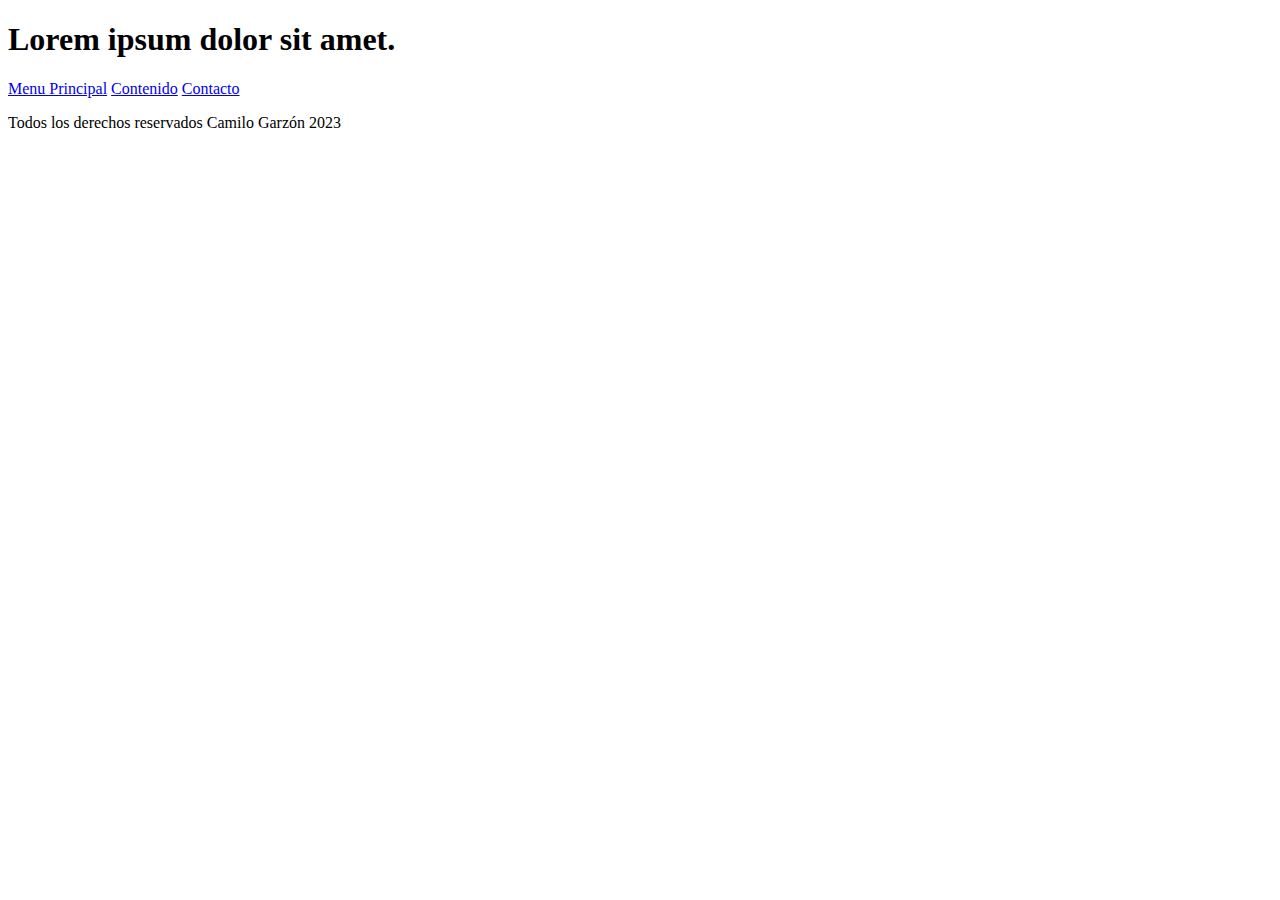
==== html/index.html @ b56fa862 "Commit HTML 1" ====
<!DOCTYPE html>
<html lang="es">

<head>
    <meta charset="UTF-8">
    <meta http-equiv="X-UA-Compatible" content="IE=edge">
    <meta name="viewport" content="width=device-width, initial-scale=1.0">
    <title>Document</title>
</head>

<body>
    <!-- Header -->
    <header class="header">
        <h1 class="header_h1">
            Lorem ipsum dolor sit amet.
        </h1>
    </header>
    <!-- Nav -->
    <nav class="nav contenedor">
        <div>
            <a href="#">Menu Principal</a>
            <a href="#">Contenido</a>
            <a href="#">Contacto</a>
        </div>
    </nav>
    <!-- Main -->
    <main class="main">

    </main>
    <!-- Footer -->
    <footer class="footer">
        <p> Todos los derechos reservados Camilo Garzón 2023</p>
    </footer>
</body>

</html>
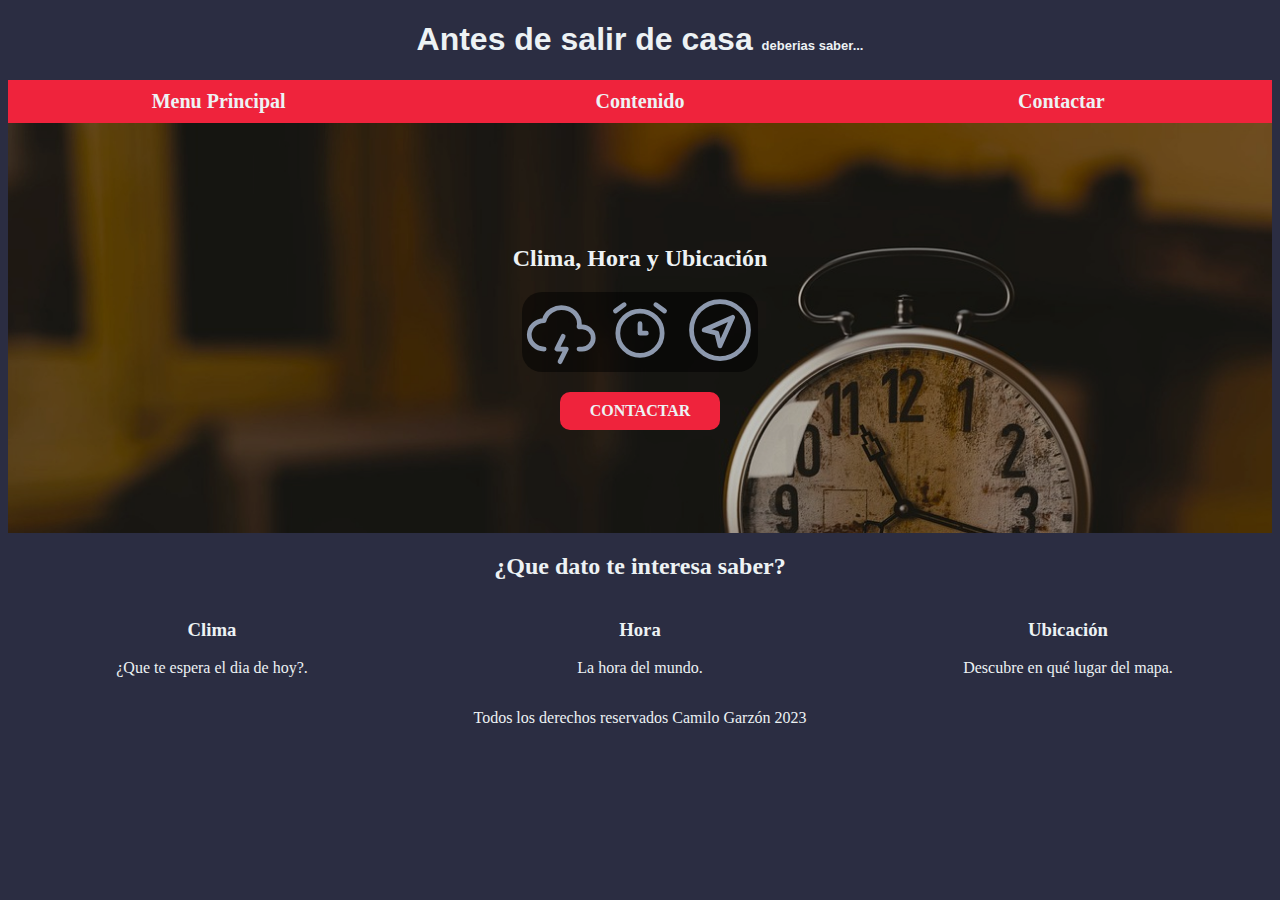
==== commit 0c3c2bbc: "Commit #2 Scss" ====
--- a/html/index.html
+++ b/html/index.html
@@ -6,29 +6,91 @@
     <meta http-equiv="X-UA-Compatible" content="IE=edge">
     <meta name="viewport" content="width=device-width, initial-scale=1.0">
     <title>Document</title>
+    <link rel="stylesheet" href="/sass/style.css">
 </head>
 
 <body>
+
     <!-- Header -->
-    <header class="header">
-        <h1 class="header_h1">
-            Lorem ipsum dolor sit amet.
+    <header>
+        <h1 class="titulo-fnt">
+            Antes de salir de casa <span>deberias saber...</span>
         </h1>
     </header>
+
     <!-- Nav -->
-    <nav class="nav contenedor">
-        <div>
+    <div class="nav-bg">
+        <nav class="navegacion-principal contenedor">
             <a href="#">Menu Principal</a>
             <a href="#">Contenido</a>
-            <a href="#">Contacto</a>
+            <a href="#">Contactar</a>
+        </nav>
+    </div>
+
+    <!-- section-->
+    <section class="hero">
+        <div class="contenido-hero">
+            <h2>Clima, Hora y Ubicación </h2>
+
+            <div class="iconos">
+
+                <svg xmlns="http://www.w3.org/2000/svg" class="icon icon-tabler icon-tabler-cloud-storm" width="76" height="76" viewBox="0 0 24 24" stroke-width="1.5" stroke="#8d99ae" fill="none" stroke-linecap="round" stroke-linejoin="round">
+                <path stroke="none" d="M0 0h24v24H0z" fill="none"/>
+                <path d="M7 18a4.6 4.4 0 0 1 0 -9a5 4.5 0 0 1 11 2h1a3.5 3.5 0 0 1 0 7h-1" />
+                <polyline points="13 14 11 18 14 18 12 22" />
+              </svg>
+
+                <svg xmlns="http://www.w3.org/2000/svg" class="icon icon-tabler icon-tabler-alarm" width="76" height="76" viewBox="0 0 24 24" stroke-width="1.5" stroke="#8d99ae" fill="none" stroke-linecap="round" stroke-linejoin="round">
+                <path stroke="none" d="M0 0h24v24H0z" fill="none"/>
+                <circle cx="12" cy="13" r="7" />
+                <polyline points="12 10 12 13 14 13" />
+                <line x1="7" y1="4" x2="4.25" y2="6" />
+                <line x1="17" y1="4" x2="19.75" y2="6" />
+              </svg>
+
+                <svg xmlns="http://www.w3.org/2000/svg" class="icon icon-tabler icon-tabler-gps" width="76" height="76" viewBox="0 0 24 24" stroke-width="1.5" stroke="#8d99ae" fill="none" stroke-linecap="round" stroke-linejoin="round">
+                <path stroke="none" d="M0 0h24v24H0z" fill="none"/>
+                <circle cx="12" cy="12" r="9" />
+                <path d="M12 17l-1 -4l-4 -1l9 -4z" />
+              </svg>
+            </div>
+
+
+            <a class="boton" href="#">
+                 Contactar
+            </a>
         </div>
-    </nav>
+    </section>
+
     <!-- Main -->
-    <main class="main">
+    <main class="contenedor sombra">
+        <h2> ¿Que dato te interesa saber?</h2>
+
+        <div class="servicios">
+
+            <section class="servicio">
+                <h3>Clima</h3>
+                <p>¿Que te espera el dia de hoy?.
+                </p>
+            </section>
+
+            <section class="servicio">
+                <h3>Hora</h3>
+                <p>La hora del mundo.
+                </p>
+            </section>
+
+            <section class="servicio">
+                <h3>Ubicación</h3>
+                <p>Descubre en qué lugar del mapa.
+                </p>
+            </section>
+        </div>
 
     </main>
     <!-- Footer -->
-    <footer class="footer">
+
+    <footer class="copyright">
         <p> Todos los derechos reservados Camilo Garzón 2023</p>
     </footer>
 </body>
--- a/sass/style.css
+++ b/sass/style.css
@@ -0,0 +1,110 @@
+body {
+  background-color: #2b2d42;
+  font-family: Verdana;
+  text-align: center;
+  color: #edf2f4;
+}
+
+.titulo-fnt {
+  color: #edf2f4;
+  font-family: Arial;
+  text-align: center;
+}
+
+.titulo-fnt span {
+  font-size: small;
+}
+
+.nav-bg {
+  background-color: #ef233c;
+}
+
+.navegacion-principal {
+  display: flex;
+  flex-direction: column;
+  align-items: center;
+}
+@media screen and (min-width: 480px) {
+  .navegacion-principal {
+    flex-direction: row;
+    justify-content: space-between;
+  }
+}
+
+.navegacion-principal a {
+  display: block;
+  text-align: center;
+  color: #edf2f4;
+  text-decoration: none;
+  font-size: 20px;
+  font-weight: 700;
+  padding: 10px;
+  width: 100%;
+  border-radius: 20px;
+}
+
+.navegacion-principal a:hover {
+  color: #8d99ae;
+  transition: 0.5s;
+}
+
+.hero {
+  background-image: url(/img/hero_2.jpg);
+  background-repeat: no-repeat;
+  background-size: cover;
+  height: 410px;
+  position: relative;
+  margin-bottom: 20px;
+  color: #edf2f4;
+}
+
+.contenido-hero {
+  position: absolute;
+  background-color: rgba(0, 0, 0, 0.25);
+  width: 100%;
+  height: 100%;
+  display: flex;
+  flex-direction: column;
+  align-items: center;
+  justify-content: center;
+}
+
+.iconos {
+  background-color: rgba(0, 0, 0, 0.5);
+  border-radius: 20px;
+}
+
+.boton {
+  text-decoration: none;
+  color: #edf2f4;
+  background-color: #ef233c;
+  padding: 10px 30px;
+  border-radius: 10px;
+  font-weight: bold;
+  text-transform: uppercase;
+  border: none;
+  margin-top: 20px;
+  overflow: hidden;
+  transition: 0.5;
+}
+
+.boton:hover {
+  cursor: pointer;
+  background: #d90429;
+  box-shadow: 0 0 10px #d90429, 0 0 30px #d90429, 0 0 50px #d90429, 0 0 70px #d90429;
+  transition: 0.2s;
+}
+
+.servicios {
+  display: flex;
+  flex-direction: column;
+  align-items: center;
+}
+@media screen and (min-width: 768px) {
+  .servicios {
+    display: grid;
+    grid-template-columns: repeat(3, 1fr);
+    -moz-column-gap: 20px;
+         column-gap: 20px;
+  }
+}/*# sourceMappingURL=style.css.map */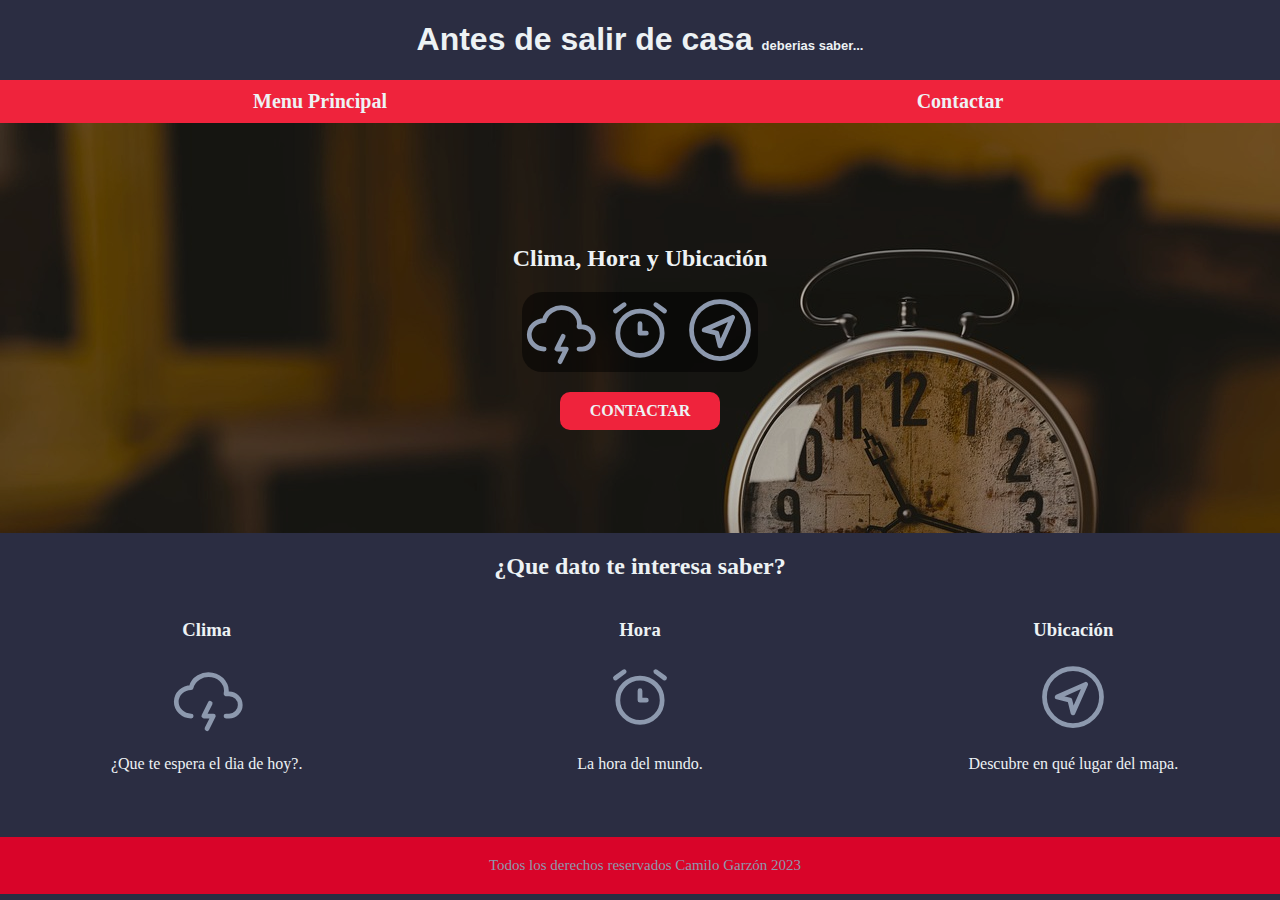
==== commit bae894e8: "Commit #3 html" ====
--- a/html/index.html
+++ b/html/index.html
@@ -21,9 +21,8 @@
     <!-- Nav -->
     <div class="nav-bg">
         <nav class="navegacion-principal contenedor">
-            <a href="#">Menu Principal</a>
-            <a href="#">Contenido</a>
-            <a href="#">Contactar</a>
+            <a href="/html/index.html">Menu Principal</a>
+            <a href="/html/contacto.html">Contactar</a>
         </nav>
     </div>
 
@@ -56,7 +55,7 @@
             </div>
 
 
-            <a class="boton" href="#">
+            <a class="boton" href="/html/contacto.html">
                  Contactar
             </a>
         </div>
@@ -70,18 +69,41 @@
 
             <section class="servicio">
                 <h3>Clima</h3>
+                <a href="/html/contenido.html">
+                    <svg xmlns="http://www.w3.org/2000/svg" class="icon icon-tabler icon-tabler-cloud-storm" width="76" height="76" viewBox="0 0 24 24" stroke-width="1.5" stroke="#8d99ae" fill="none" stroke-linecap="round" stroke-linejoin="round">
+                    <path stroke="none" d="M0 0h24v24H0z" fill="none"/>
+                    <path d="M7 18a4.6 4.4 0 0 1 0 -9a5 4.5 0 0 1 11 2h1a3.5 3.5 0 0 1 0 7h-1" />
+                    <polyline points="13 14 11 18 14 18 12 22" />
+                  </svg>
+                </a>
                 <p>¿Que te espera el dia de hoy?.
                 </p>
             </section>
 
             <section class="servicio">
                 <h3>Hora</h3>
+                <a href="/html/contenido.html">
+                    <svg xmlns="http://www.w3.org/2000/svg" class="icon icon-tabler icon-tabler-alarm" width="76" height="76" viewBox="0 0 24 24" stroke-width="1.5" stroke="#8d99ae" fill="none" stroke-linecap="round" stroke-linejoin="round">
+                    <path stroke="none" d="M0 0h24v24H0z" fill="none"/>
+                    <circle cx="12" cy="13" r="7" />
+                    <polyline points="12 10 12 13 14 13" />
+                    <line x1="7" y1="4" x2="4.25" y2="6" />
+                    <line x1="17" y1="4" x2="19.75" y2="6" />
+                  </svg>
+                </a>
                 <p>La hora del mundo.
                 </p>
             </section>
 
             <section class="servicio">
                 <h3>Ubicación</h3>
+                <a href="/html/contenido.html">
+                    <svg xmlns="http://www.w3.org/2000/svg" class="icon icon-tabler icon-tabler-gps" width="76" height="76" viewBox="0 0 24 24" stroke-width="1.5" stroke="#8d99ae" fill="none" stroke-linecap="round" stroke-linejoin="round">
+                    <path stroke="none" d="M0 0h24v24H0z" fill="none"/>
+                    <circle cx="12" cy="12" r="9" />
+                    <path d="M12 17l-1 -4l-4 -1l9 -4z" />
+                  </svg>
+                </a>
                 <p>Descubre en qué lugar del mapa.
                 </p>
             </section>
--- a/sass/style.css
+++ b/sass/style.css
@@ -3,6 +3,10 @@
   font-family: Verdana;
   text-align: center;
   color: #edf2f4;
+  width: auto;
+  margin: 0;
+  position: relative;
+  min-height: 97vh;
 }
 
 .titulo-fnt {
@@ -107,4 +111,15 @@
     -moz-column-gap: 20px;
          column-gap: 20px;
   }
+}
+
+.copyright {
+  text-align: center;
+  background-color: #d90429;
+  font-size: 15px;
+  color: #8d99ae;
+  padding: 5px;
+  width: 100%;
+  position: absolute;
+  bottom: 0;
 }/*# sourceMappingURL=style.css.map */